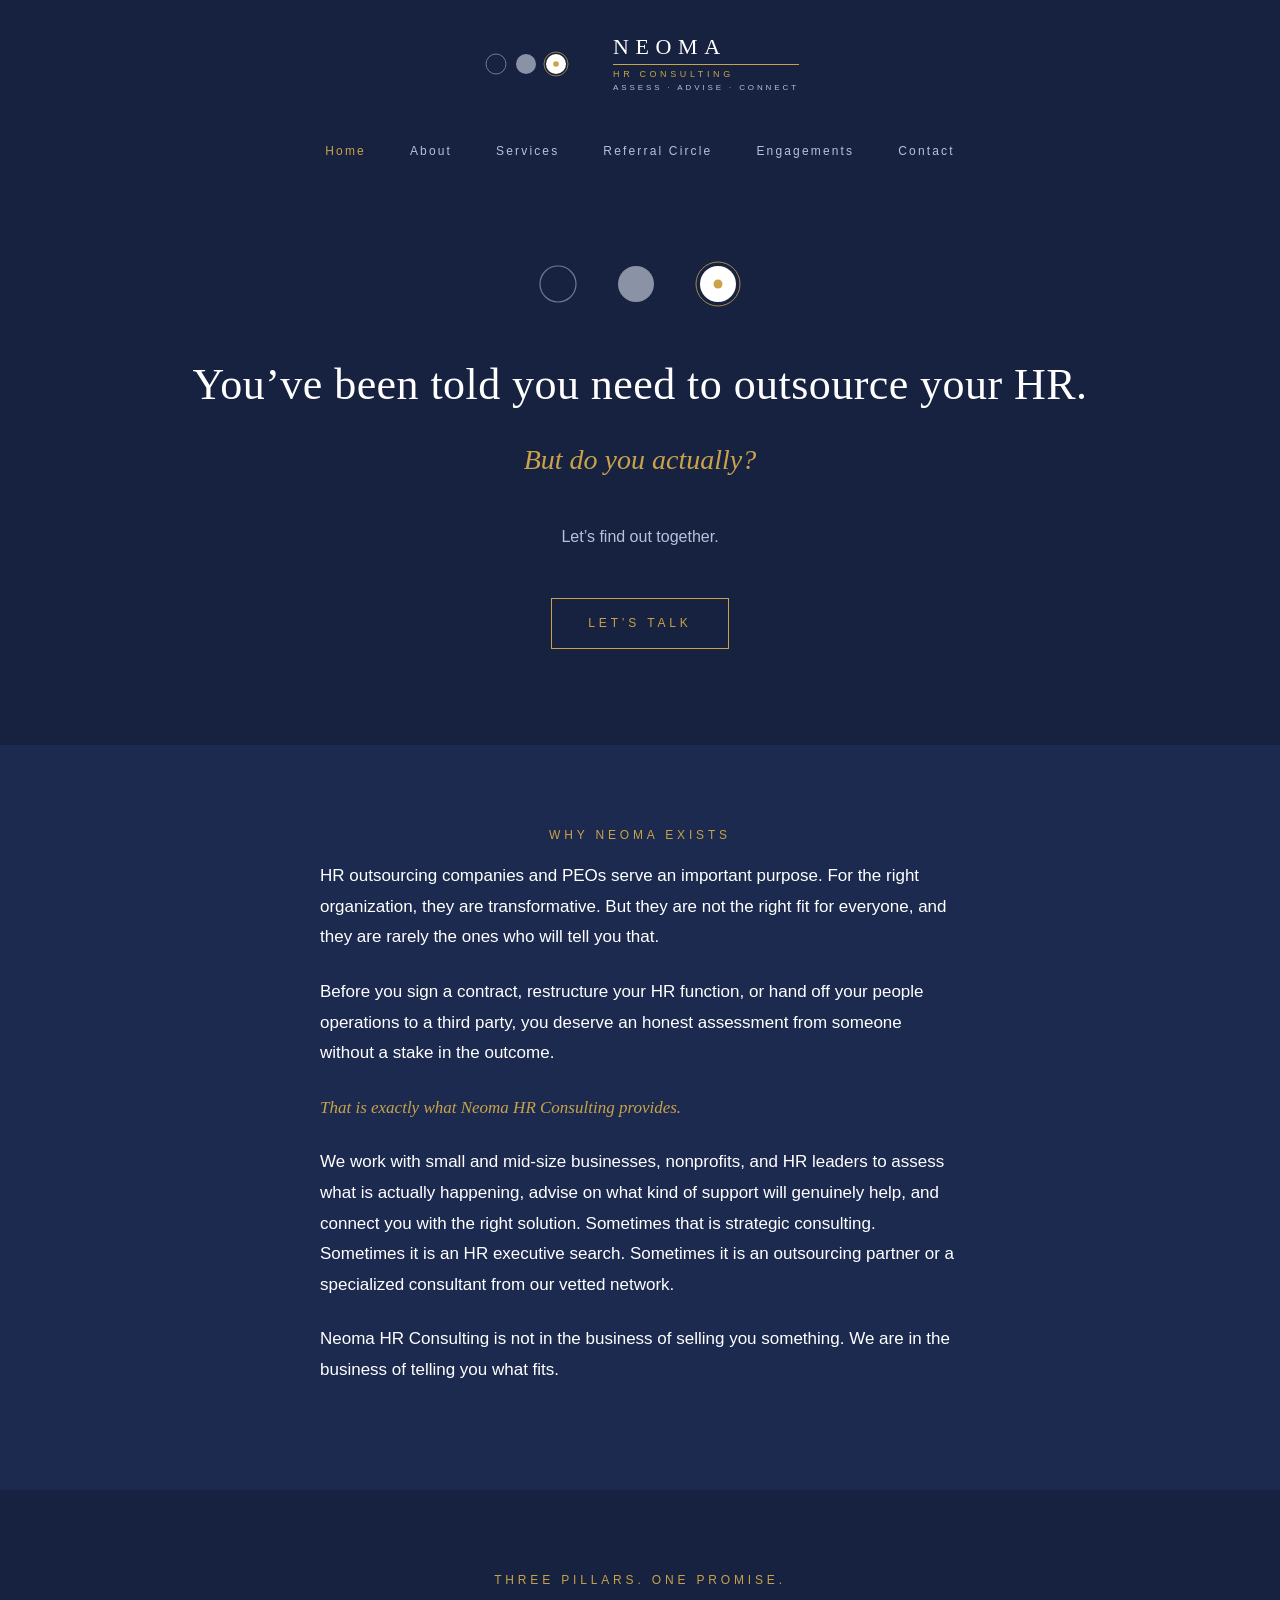
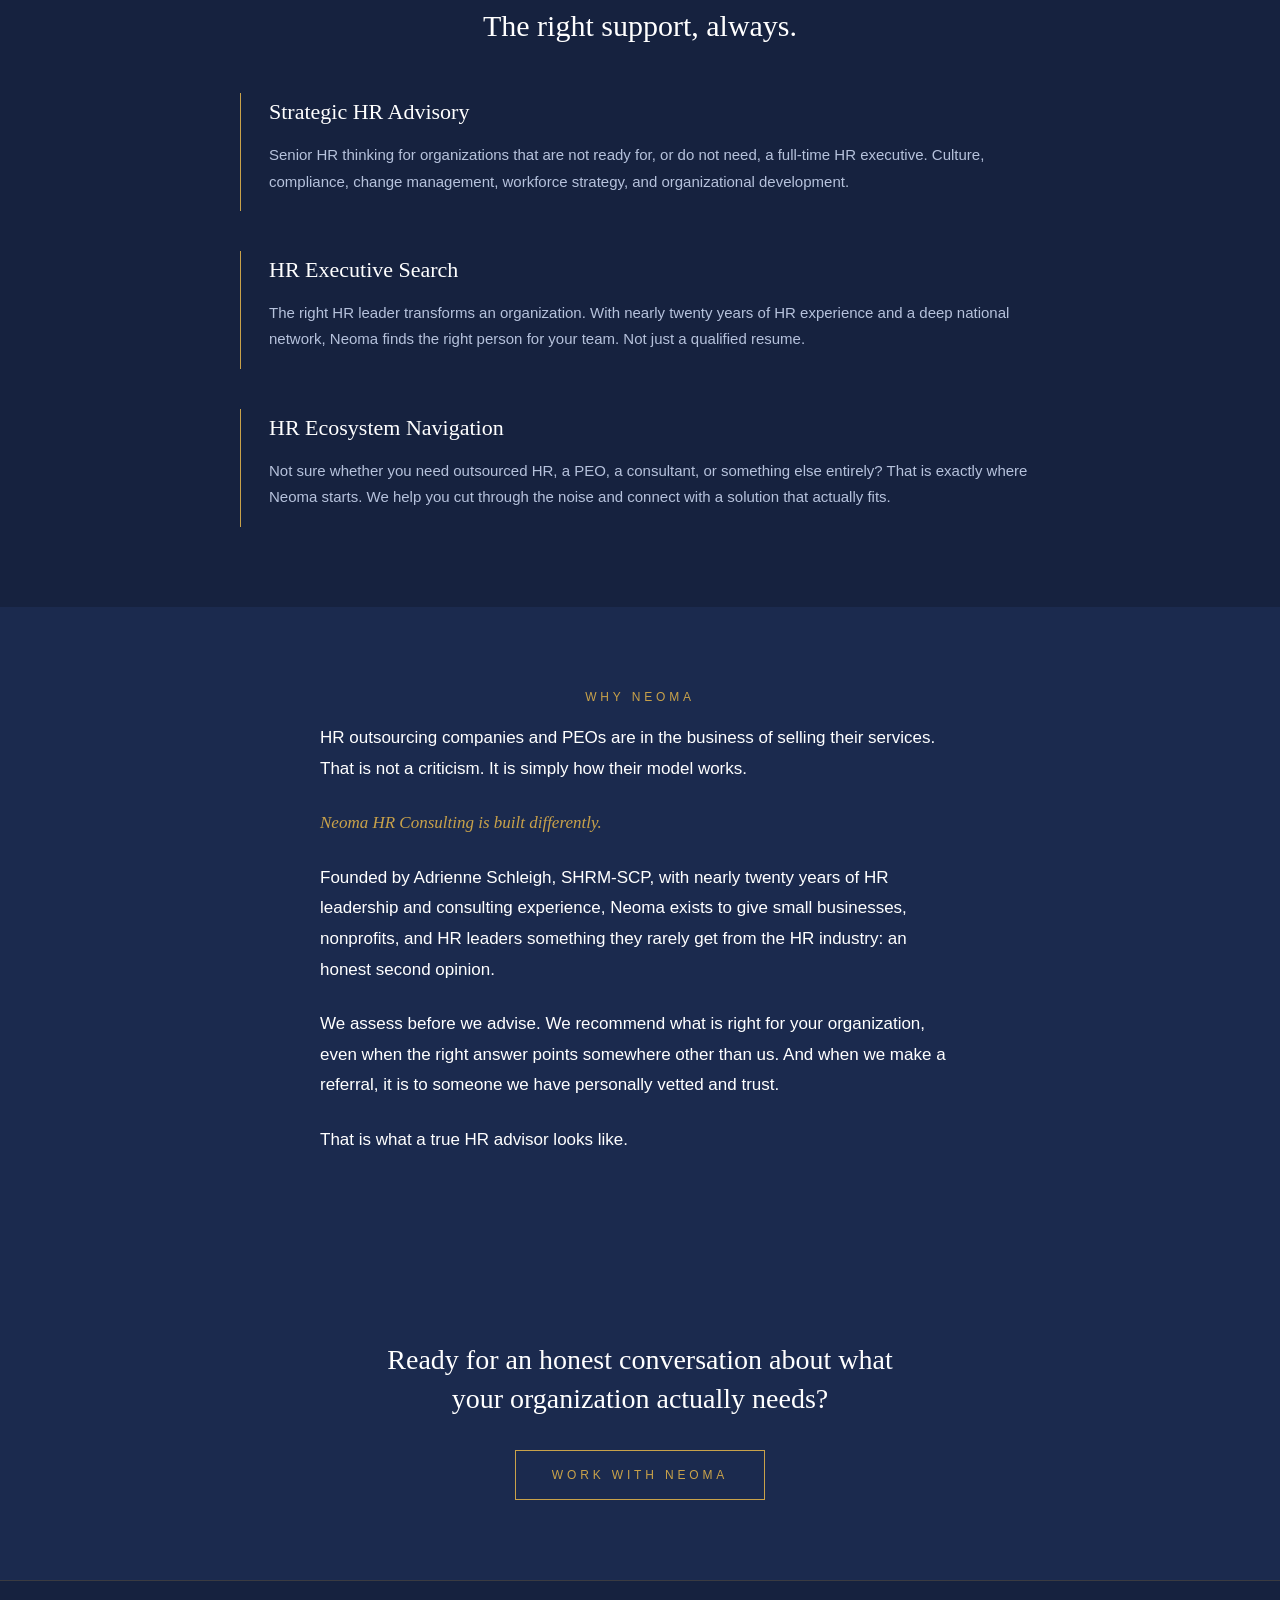
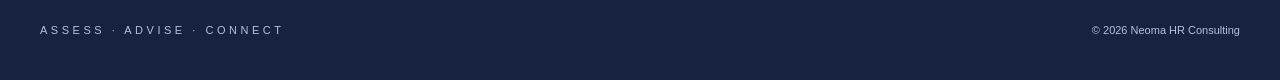
==== index.html @ 272a8923 "Add files via upload" ====
<!DOCTYPE html>
<html lang="en">
<head>
  <meta charset="UTF-8">
  <meta name="viewport" content="width=device-width, initial-scale=1.0">
  <title>Neoma HR Consulting · Strategic HR Advisory & Executive Search</title>
  <meta name="description" content="Independent strategic HR consulting for small businesses, nonprofits, and HR leaders. Honest advisory, executive search, and ecosystem navigation. Rochester, NY.">
  <meta name="author" content="Adrienne Schleigh, Neoma HR Consulting">
  
  <!-- Open Graph (Facebook, LinkedIn, iMessage) -->
  <meta property="og:type" content="website">
  <meta property="og:url" content="https://neomahr.com/">
  <meta property="og:title" content="Neoma HR Consulting · Assess. Advise. Connect.">
  <meta property="og:description" content="An honest second opinion for small businesses, nonprofits, and HR leaders weighing what kind of HR support actually fits.">
  <meta property="og:image" content="https://neomahr.com/assets/images/og-image.png">
  <meta property="og:site_name" content="Neoma HR Consulting">
  
  <!-- Twitter Card -->
  <meta name="twitter:card" content="summary_large_image">
  <meta name="twitter:title" content="Neoma HR Consulting · Assess. Advise. Connect.">
  <meta name="twitter:description" content="An honest second opinion for small businesses, nonprofits, and HR leaders weighing what kind of HR support actually fits.">
  <meta name="twitter:image" content="https://neomahr.com/assets/images/og-image.png">
  
  <!-- Favicons -->
  <link rel="icon" type="image/svg+xml" href="assets/images/favicon.svg">
  <link rel="icon" type="image/png" sizes="32x32" href="assets/images/favicon-32.png">
  <link rel="apple-touch-icon" sizes="180x180" href="assets/images/favicon-180.png">
  
  <!-- Canonical URL -->
  <link rel="canonical" href="https://neomahr.com/">
  
  <link rel="stylesheet" href="assets/styles.css">
  
  <script type="application/ld+json">
{
  "@context": "https://schema.org",
  "@type": "ProfessionalService",
  "name": "Neoma HR Consulting",
  "alternateName": "Neoma",
  "description": "Independent strategic HR consulting for small businesses, nonprofits, and HR leaders. Advisory, executive search, and ecosystem navigation.",
  "url": "https://neomahr.com/",
  "logo": "https://neomahr.com/assets/images/og-image.png",
  "image": "https://neomahr.com/assets/images/og-image.png",
  "founder": {
    "@type": "Person",
    "name": "Adrienne Schleigh",
    "jobTitle": "Founder and Principal Consultant",
    "honorificSuffix": "SHRM-SCP",
    "sameAs": "https://www.linkedin.com/in/adrienne-schleigh-shrm-scp/"
  },
  "address": {
    "@type": "PostalAddress",
    "addressLocality": "Rochester",
    "addressRegion": "NY",
    "addressCountry": "US"
  },
  "areaServed": [
    {"@type": "Country", "name": "United States"},
    {"@type": "State", "name": "New York"}
  ],
  "slogan": "Assess. Advise. Connect.",
  "email": "hello@neomahr.com",
  "knowsAbout": [
    "Human Resources Consulting",
    "HR Executive Search",
    "Strategic HR Advisory",
    "Nonprofit HR",
    "Organizational Development",
    "Change Management",
    "Compliance",
    "Workforce Strategy"
  ],
  "hasOfferCatalog": {
    "@type": "OfferCatalog",
    "name": "Neoma HR Consulting Services",
    "itemListElement": [
      {
        "@type": "Offer",
        "itemOffered": {
          "@type": "Service",
          "name": "Strategic HR Advisory",
          "description": "Senior HR thinking for organizations that do not need a full-time HR executive."
        }
      },
      {
        "@type": "Offer",
        "itemOffered": {
          "@type": "Service",
          "name": "HR Executive Search",
          "description": "Finding the right HR leader for the organization, not just a qualified resume."
        }
      },
      {
        "@type": "Offer",
        "itemOffered": {
          "@type": "Service",
          "name": "HR Ecosystem Navigation",
          "description": "Helping organizations figure out what kind of HR support actually fits them."
        }
      }
    ]
  }
}
</script>
</head>
<body>

<a href="#main-content" class="skip-link">Skip to content</a>


<!-- ============= HEADER ============= -->
<header class="site-header">
  <a href="index.html" class="logo-lockup">
    <svg width="106" height="30" viewBox="0 0 106 30" xmlns="http://www.w3.org/2000/svg" aria-label="Neoma logo">
      <circle cx="15" cy="15" r="10" fill="none" stroke="#6E7A95" stroke-width="1"/>
      <circle cx="45" cy="15" r="10" fill="#8A93A6"/>
      <circle cx="75" cy="15" r="12" fill="none" stroke="#C9A24A" stroke-width="0.7"/>
      <circle cx="75" cy="15" r="10" fill="#FFFFFF"/>
      <circle cx="75" cy="15" r="2.8" fill="#C9A24A"/>
    </svg>
    <div class="wordmark">
      <div class="name">NEOMA</div>
      <div class="rule"></div>
      <div class="descriptor">HR CONSULTING</div>
      <div class="tagline">ASSESS &middot; ADVISE &middot; CONNECT</div>
    </div>
  </a>
</header>

<nav class="site-nav">
  <div class="nav-items">
    <a href="index.html" class="active">Home</a>
    <a href="about.html">About</a>
    <a href="services.html">Services</a>
    <a href="referral-circle.html">Referral Circle</a>
    <a href="engagements.html">Engagements</a>
    <a href="contact.html">Contact</a>
  </div>
</nav>

<main id="main-content">

<!-- ============= HERO ============= -->
<section class="hero">
  <div class="moon-row">
    <svg aria-hidden="true" width="42" height="42" viewBox="0 0 42 42"><circle cx="21" cy="21" r="18" fill="none" stroke="#6E7A95" stroke-width="1.2"/></svg>
    <svg aria-hidden="true" width="42" height="42" viewBox="0 0 42 42"><circle cx="21" cy="21" r="18" fill="#8A93A6"/></svg>
    <svg aria-hidden="true" width="50" height="50" viewBox="0 0 50 50">
      <circle cx="25" cy="25" r="22" fill="none" stroke="#C9A24A" stroke-width="0.8"/>
      <circle cx="25" cy="25" r="18" fill="#FFFFFF"/>
      <circle cx="25" cy="25" r="4.5" fill="#C9A24A"/>
    </svg>
  </div>

  <h1>You&rsquo;ve been told you need to outsource your HR.</h1>
  <p class="question">But do you actually?</p>
  <p class="invitation">Let&rsquo;s find out together.</p>

  <a href="contact.html" class="btn">Let&rsquo;s Talk</a>
</section>

<!-- ============= POSITIONING ============= -->
<section class="section section-light">
  <div class="section-narrow">
    <p class="eyebrow">Why Neoma Exists</p>
    <div class="prose">
      <p>HR outsourcing companies and PEOs serve an important purpose. For the right organization, they are transformative. But they are not the right fit for everyone, and they are rarely the ones who will tell you that.</p>
      <p>Before you sign a contract, restructure your HR function, or hand off your people operations to a third party, you deserve an honest assessment from someone without a stake in the outcome.</p>
      <p class="italic-gold">That is exactly what Neoma HR Consulting provides.</p>
      <p>We work with small and mid-size businesses, nonprofits, and HR leaders to assess what is actually happening, advise on what kind of support will genuinely help, and connect you with the right solution. Sometimes that is strategic consulting. Sometimes it is an HR executive search. Sometimes it is an outsourcing partner or a specialized consultant from our vetted network.</p>
      <p>Neoma HR Consulting is not in the business of selling you something. We are in the business of telling you what fits.</p>
    </div>
  </div>
</section>

<!-- ============= SERVICES PREVIEW ============= -->
<section class="section">
  <div class="section-medium">
    <p class="eyebrow">Three Pillars. One Promise.</p>
    <h2>The right support, always.</h2>

    <div class="pillars">
      <div class="pillar">
        <h3><a href="services.html" style="color: inherit; text-decoration: none;">Strategic HR Advisory</a></h3>
        <p>Senior HR thinking for organizations that are not ready for, or do not need, a full-time HR executive. Culture, compliance, change management, workforce strategy, and organizational development.</p>
      </div>
      <div class="pillar">
        <h3><a href="services.html" style="color: inherit; text-decoration: none;">HR Executive Search</a></h3>
        <p>The right HR leader transforms an organization. With nearly twenty years of HR experience and a deep national network, Neoma finds the right person for your team. Not just a qualified resume.</p>
      </div>
      <div class="pillar">
        <h3><a href="services.html" style="color: inherit; text-decoration: none;">HR Ecosystem Navigation</a></h3>
        <p>Not sure whether you need outsourced HR, a PEO, a consultant, or something else entirely? That is exactly where Neoma starts. We help you cut through the noise and connect with a solution that actually fits.</p>
      </div>
    </div>
  </div>
</section>

<!-- ============= WHY NEOMA ============= -->
<section class="section section-light">
  <div class="section-narrow">
    <p class="eyebrow">Why Neoma</p>
    <div class="prose">
      <p>HR outsourcing companies and PEOs are in the business of selling their services. That is not a criticism. It is simply how their model works.</p>
      <p class="italic-gold">Neoma HR Consulting is built differently.</p>
      <p>Founded by Adrienne Schleigh, SHRM-SCP, with nearly twenty years of HR leadership and consulting experience, Neoma exists to give small businesses, nonprofits, and HR leaders something they rarely get from the HR industry: an honest second opinion.</p>
      <p>We assess before we advise. We recommend what is right for your organization, even when the right answer points somewhere other than us. And when we make a referral, it is to someone we have personally vetted and trust.</p>
      <p>That is what a true HR advisor looks like.</p>
    </div>
  </div>
</section>

<!-- ============= CLOSING CTA ============= -->
<section class="cta-section">
  <h2>Ready for an honest conversation about what your organization actually needs?</h2>
  <a href="contact.html" class="btn">Work With Neoma</a>
</section>

<!-- ============= FOOTER ============= -->
</main>

<footer class="site-footer">
  <div class="tagline-footer">ASSESS &middot; ADVISE &middot; CONNECT</div>
  <div class="copyright">&copy; <span id="current-year">2026</span> Neoma HR Consulting</div>
</footer>

<script>document.getElementById('current-year').textContent = new Date().getFullYear();</script>

</body>
</html>
---- assets/styles.css ----
/* ==========================================================================
   NEOMA HR CONSULTING
   Shared stylesheet
   ========================================================================== */

/* ---------- Skip to content (accessibility) ---------- */
.skip-link {
  position: absolute;
  top: -100px;
  left: 0;
  background: var(--gold);
  color: var(--navy);
  padding: 12px 20px;
  font-size: 12px;
  font-weight: 500;
  letter-spacing: 0.20em;
  text-transform: uppercase;
  text-decoration: none;
  z-index: 1000;
  transition: top 0.2s ease;
}
.skip-link:focus {
  top: 0;
  outline: 2px solid var(--moon-light);
  outline-offset: 2px;
}

/* ---------- Reset and base ---------- */
*, *::before, *::after { box-sizing: border-box; }
html, body { margin: 0; padding: 0; }
body {
  background: #16223F;
  color: #FFFFFF;
  font-family: -apple-system, BlinkMacSystemFont, "Segoe UI", Helvetica, Arial, sans-serif;
  font-size: 16px;
  line-height: 1.7;
  -webkit-font-smoothing: antialiased;
  -moz-osx-font-smoothing: grayscale;
}
img { max-width: 100%; display: block; }
a { color: inherit; text-decoration: none; }
a:focus-visible,
button:focus-visible {
  outline: 2px solid var(--gold);
  outline-offset: 3px;
  border-radius: 1px;
}
input:focus-visible,
textarea:focus-visible {
  outline: none; /* handled by .contact-form input:focus border-color */
}

/* ---------- Brand variables ---------- */
:root {
  --navy: #16223F;
  --navy-light: #1B2A4E;
  --gold: #C9A24A;
  --moon-light: #B6C2DC;
  --stone: #8A93A6;
  --stone-dark: #6E7A95;
  --serif: Georgia, "Times New Roman", serif;
  --sans: -apple-system, BlinkMacSystemFont, "Segoe UI", Helvetica, Arial, sans-serif;
}

/* ---------- Header ---------- */
.site-header {
  padding: 2.25rem 2.5rem 1.75rem;
  text-align: center;
}
.logo-lockup {
  display: inline-flex;
  align-items: center;
  gap: 26px;
}
.logo-lockup .wordmark {
  text-align: left;
}
.logo-lockup .wordmark .name {
  font-family: var(--serif);
  font-size: 22px;
  letter-spacing: 0.30em;
  color: #FFFFFF;
  line-height: 1;
}
.logo-lockup .wordmark .rule {
  height: 0.5px;
  background: var(--gold);
  margin: 6px 0 5px;
}
.logo-lockup .wordmark .descriptor {
  font-size: 9px;
  letter-spacing: 0.40em;
  color: var(--gold);
  line-height: 1;
}
.logo-lockup .wordmark .tagline {
  font-size: 8px;
  letter-spacing: 0.36em;
  color: var(--moon-light);
  margin-top: 5px;
  line-height: 1;
}

.site-nav {
  padding: 1rem 2.5rem 2rem;
  text-align: center;
}
.site-nav .nav-items {
  display: inline-flex;
  gap: 44px;
  font-size: 12px;
  letter-spacing: 0.18em;
}
.site-nav a {
  color: var(--moon-light);
  transition: color 0.2s ease;
}
.site-nav a:hover {
  color: var(--gold);
}
.site-nav a.active {
  color: var(--gold);
}

/* ---------- Sections ---------- */
.section {
  padding: 5rem 2.5rem;
}
.section-light {
  background: var(--navy-light);
}
.section-narrow {
  max-width: 640px;
  margin: 0 auto;
}
.section-medium {
  max-width: 800px;
  margin: 0 auto;
}

/* ---------- Hero ---------- */
.hero {
  padding: 4rem 2.5rem 6rem;
  text-align: center;
}
.hero .moon-row {
  display: flex;
  justify-content: center;
  align-items: center;
  gap: 36px;
  margin-bottom: 3rem;
}
.hero h1 {
  font-family: var(--serif);
  font-size: 44px;
  font-weight: 400;
  line-height: 1.25;
  margin: 0 0 1.5rem;
  color: #FFFFFF;
  letter-spacing: 0.01em;
}
.hero .question {
  font-family: var(--serif);
  font-size: 28px;
  font-style: italic;
  font-weight: 400;
  color: var(--gold);
  margin: 0 0 2.5rem;
}
.hero .invitation {
  font-size: 16px;
  color: var(--moon-light);
  margin: 0 auto 3rem;
  max-width: 480px;
  line-height: 1.7;
}

/* ---------- Page header for non-home pages ---------- */
.page-header {
  padding: 4rem 2.5rem 5rem;
  text-align: center;
}
.page-header .eyebrow {
  font-size: 12px;
  letter-spacing: 0.32em;
  color: var(--gold);
  text-transform: uppercase;
  margin: 0 0 1.5rem;
}
.page-header h1 {
  font-family: var(--serif);
  font-size: 42px;
  font-weight: 400;
  line-height: 1.25;
  margin: 0 0 1.5rem;
  color: #FFFFFF;
}
.page-header .subtitle {
  font-family: var(--serif);
  font-style: italic;
  font-size: 22px;
  color: var(--gold);
  margin: 0 auto;
  max-width: 600px;
  line-height: 1.5;
}

/* ---------- Eyebrow + heading ---------- */
.eyebrow {
  font-size: 12px;
  letter-spacing: 0.32em;
  color: var(--gold);
  text-transform: uppercase;
  margin: 0 0 1rem;
  text-align: center;
}
.section h2 {
  font-family: var(--serif);
  font-size: 30px;
  font-weight: 400;
  text-align: center;
  margin: 0 0 3rem;
  color: #FFFFFF;
  line-height: 1.3;
}

/* ---------- Body prose ---------- */
.prose p {
  font-size: 17px;
  line-height: 1.8;
  color: #FFFFFF;
  margin: 0 0 1.5rem;
}
.prose p.italic-gold {
  font-family: var(--serif);
  font-style: italic;
  color: var(--gold);
}
.prose h2 {
  font-family: var(--serif);
  font-size: 26px;
  font-weight: 400;
  color: #FFFFFF;
  margin: 3rem 0 1rem;
  text-align: left;
}
.prose h3 {
  font-family: var(--serif);
  font-size: 20px;
  font-weight: 400;
  color: #FFFFFF;
  margin: 2.5rem 0 0.75rem;
}
.prose ul {
  list-style: none;
  padding: 0;
  margin: 0 0 2rem;
}
.prose ul li {
  font-size: 16px;
  line-height: 1.75;
  color: var(--moon-light);
  padding: 0.5rem 0 0.5rem 1.5rem;
  position: relative;
  border-bottom: 0.5px solid rgba(201, 162, 74, 0.15);
}
.prose ul li:last-child {
  border-bottom: none;
}
.prose ul li::before {
  content: "·";
  color: var(--gold);
  position: absolute;
  left: 0.5rem;
  font-weight: 700;
}

/* ---------- Pillar cards ---------- */
.pillars {
  display: grid;
  grid-template-columns: 1fr;
  gap: 2.5rem;
}
.pillar {
  border-left: 0.5px solid var(--gold);
  padding-left: 1.75rem;
}
.pillar h3 {
  font-family: var(--serif);
  font-size: 22px;
  font-weight: 400;
  color: #FFFFFF;
  margin: 0 0 0.75rem;
}
.pillar .label {
  font-size: 11px;
  letter-spacing: 0.28em;
  color: var(--gold);
  text-transform: uppercase;
  margin: 0 0 1rem;
}
.pillar p {
  font-size: 15px;
  line-height: 1.75;
  color: var(--moon-light);
  margin: 0 0 1rem;
}

/* ---------- Buttons ---------- */
.btn {
  display: inline-block;
  padding: 14px 36px;
  border: 0.5px solid var(--gold);
  color: var(--gold);
  text-decoration: none;
  font-size: 12px;
  letter-spacing: 0.32em;
  text-transform: uppercase;
  transition: background 0.2s ease, color 0.2s ease;
  cursor: pointer;
}
.btn:hover {
  background: var(--gold);
  color: var(--navy);
}

/* ---------- Closing CTA ---------- */
.cta-section {
  background: var(--navy-light);
  padding: 5rem 2.5rem;
  text-align: center;
}
.cta-section h2 {
  font-family: var(--serif);
  font-size: 28px;
  font-weight: 400;
  color: #FFFFFF;
  margin: 0 auto 2rem;
  line-height: 1.4;
  max-width: 560px;
}

/* ---------- Footer ---------- */
.site-footer {
  padding: 2.5rem;
  border-top: 0.5px solid rgba(201, 162, 74, 0.2);
  display: flex;
  justify-content: space-between;
  align-items: center;
  flex-wrap: wrap;
  gap: 1rem;
}
.site-footer .tagline-footer {
  font-size: 11px;
  letter-spacing: 0.32em;
  color: var(--moon-light);
}
.site-footer .copyright {
  font-size: 11px;
  color: var(--moon-light);
}

/* ---------- Contact form ---------- */
.contact-form {
  max-width: 560px;
  margin: 0 auto;
}
.contact-form label {
  display: block;
  font-size: 11px;
  letter-spacing: 0.24em;
  color: var(--gold);
  text-transform: uppercase;
  margin: 1.5rem 0 0.5rem;
}
.contact-form input,
.contact-form textarea {
  width: 100%;
  background: transparent;
  border: 0.5px solid rgba(182, 194, 220, 0.3);
  color: #FFFFFF;
  padding: 12px 16px;
  font-family: var(--sans);
  font-size: 15px;
  line-height: 1.6;
  transition: border-color 0.2s ease;
}
.contact-form input:focus,
.contact-form textarea:focus {
  outline: none;
  border-color: var(--gold);
}
.contact-form textarea {
  min-height: 140px;
  resize: vertical;
}
.contact-form .submit-row {
  margin-top: 2.5rem;
  text-align: center;
}

/* ---------- Contact info block ---------- */
.contact-info {
  display: grid;
  grid-template-columns: 1fr;
  gap: 1.25rem;
  max-width: 560px;
  margin: 0 auto 3rem;
}
.contact-info-row {
  display: grid;
  grid-template-columns: 100px 1fr;
  gap: 1.5rem;
  align-items: baseline;
  padding-bottom: 1rem;
  border-bottom: 0.5px solid rgba(201, 162, 74, 0.15);
}
.contact-info-row:last-child {
  border-bottom: none;
}
.contact-info-row .label {
  font-size: 11px;
  letter-spacing: 0.28em;
  color: var(--gold);
  text-transform: uppercase;
}
.contact-info-row .value {
  font-size: 16px;
  color: #FFFFFF;
}

/* ---------- Speaking engagements ---------- */
.engagement {
  padding: 1.5rem 0;
  border-bottom: 0.5px solid rgba(201, 162, 74, 0.15);
}
.engagement:last-child {
  border-bottom: none;
}
.engagement h3 {
  font-family: var(--serif);
  font-size: 20px;
  font-weight: 400;
  color: #FFFFFF;
  margin: 0 0 0.5rem;
}
.engagement p {
  font-size: 15px;
  color: var(--moon-light);
  margin: 0 0 0.75rem;
  line-height: 1.7;
}
.engagement .talk-title {
  font-family: var(--serif);
  font-style: italic;
  font-size: 16px;
  color: var(--gold);
  margin: 0 0 0.75rem;
}
.engagement .external-link {
  display: inline-block;
  font-size: 12px;
  letter-spacing: 0.20em;
  color: var(--gold);
  text-transform: uppercase;
  border-bottom: 0.5px solid rgba(201, 162, 74, 0.4);
  padding-bottom: 2px;
  margin-top: 0.25rem;
  transition: border-color 0.2s ease;
}
.engagement .external-link:hover {
  border-bottom-color: var(--gold);
}
.engagement .external-link::after {
  content: " →";
  letter-spacing: normal;
}

/* ---------- Connect links (LinkedIn etc.) ---------- */
.connect-block {
  text-align: center;
  margin-top: 2rem;
}
.connect-block .connect-prompt {
  font-size: 12px;
  letter-spacing: 0.32em;
  color: var(--gold);
  text-transform: uppercase;
  margin: 0 0 1rem;
}
.connect-block .connect-link {
  display: inline-block;
  font-family: var(--serif);
  font-size: 18px;
  color: #FFFFFF;
  border-bottom: 0.5px solid var(--gold);
  padding-bottom: 4px;
  transition: color 0.2s ease;
}
.connect-block .connect-link:hover {
  color: var(--gold);
}

/* ---------- Portrait, editorial layout ---------- */
.portrait-section {
  padding: 4rem 2.5rem 2rem;
}
.portrait-grid {
  max-width: 900px;
  margin: 0 auto;
  display: grid;
  grid-template-columns: 320px 1fr;
  gap: 3rem;
  align-items: start;
}
.portrait-frame {
  position: relative;
}
.portrait {
  width: 100%;
  height: auto;
  display: block;
}
.portrait-text {
  padding-top: 1rem;
}
.portrait-text .name {
  font-family: var(--serif);
  font-size: 28px;
  color: #FFFFFF;
  margin: 0 0 0.5rem;
  line-height: 1.2;
}
.portrait-text .credentials {
  font-size: 11px;
  letter-spacing: 0.32em;
  color: var(--gold);
  text-transform: uppercase;
  margin: 0 0 1.25rem;
  padding-bottom: 1.25rem;
  border-bottom: 0.5px solid rgba(201, 162, 74, 0.3);
}
.portrait-text .role {
  font-family: var(--serif);
  font-style: italic;
  font-size: 19px;
  color: var(--gold);
  margin: 0 0 1.5rem;
  line-height: 1.5;
}
.portrait-text p.intro {
  font-size: 15px;
  line-height: 1.75;
  color: var(--moon-light);
  margin: 0 0 1rem;
}

/* ---------- Responsive ---------- */
@media (max-width: 720px) {
  .site-header { padding: 1.75rem 1.5rem 1.25rem; }
  .logo-lockup { gap: 18px; }
  .logo-lockup svg { width: 84px; height: 24px; }
  .logo-lockup .wordmark .name { font-size: 18px; }
  .site-nav { padding: 0.75rem 1.5rem 1.5rem; }
  .site-nav .nav-items { gap: 22px; flex-wrap: wrap; justify-content: center; }
  .hero { padding: 3rem 1.5rem 4rem; }
  .hero h1 { font-size: 30px; }
  .hero .question { font-size: 22px; }
  .hero .moon-row { gap: 24px; }
  .hero .moon-row svg { width: 32px; height: 32px; }
  .section { padding: 3.5rem 1.5rem; }
  .section h2 { font-size: 24px; }
  .page-header { padding: 2.5rem 1.5rem 3.5rem; }
  .page-header h1 { font-size: 30px; }
  .page-header .subtitle { font-size: 17px; }
  .prose p { font-size: 16px; }
  .cta-section { padding: 3.5rem 1.5rem; }
  .cta-section h2 { font-size: 22px; }
  .site-footer { padding: 2rem 1.5rem; flex-direction: column; text-align: center; }
  .contact-info-row { grid-template-columns: 1fr; gap: 0.5rem; }
  .portrait-section { padding: 2.5rem 1.5rem 1.5rem; }
  .portrait-grid { grid-template-columns: 1fr; gap: 2rem; max-width: 360px; }
  .portrait-text { padding-top: 0; text-align: center; }
  .portrait-text .name { font-size: 24px; }
  .portrait-text .credentials { border-bottom-color: rgba(201, 162, 74, 0.3); }
}
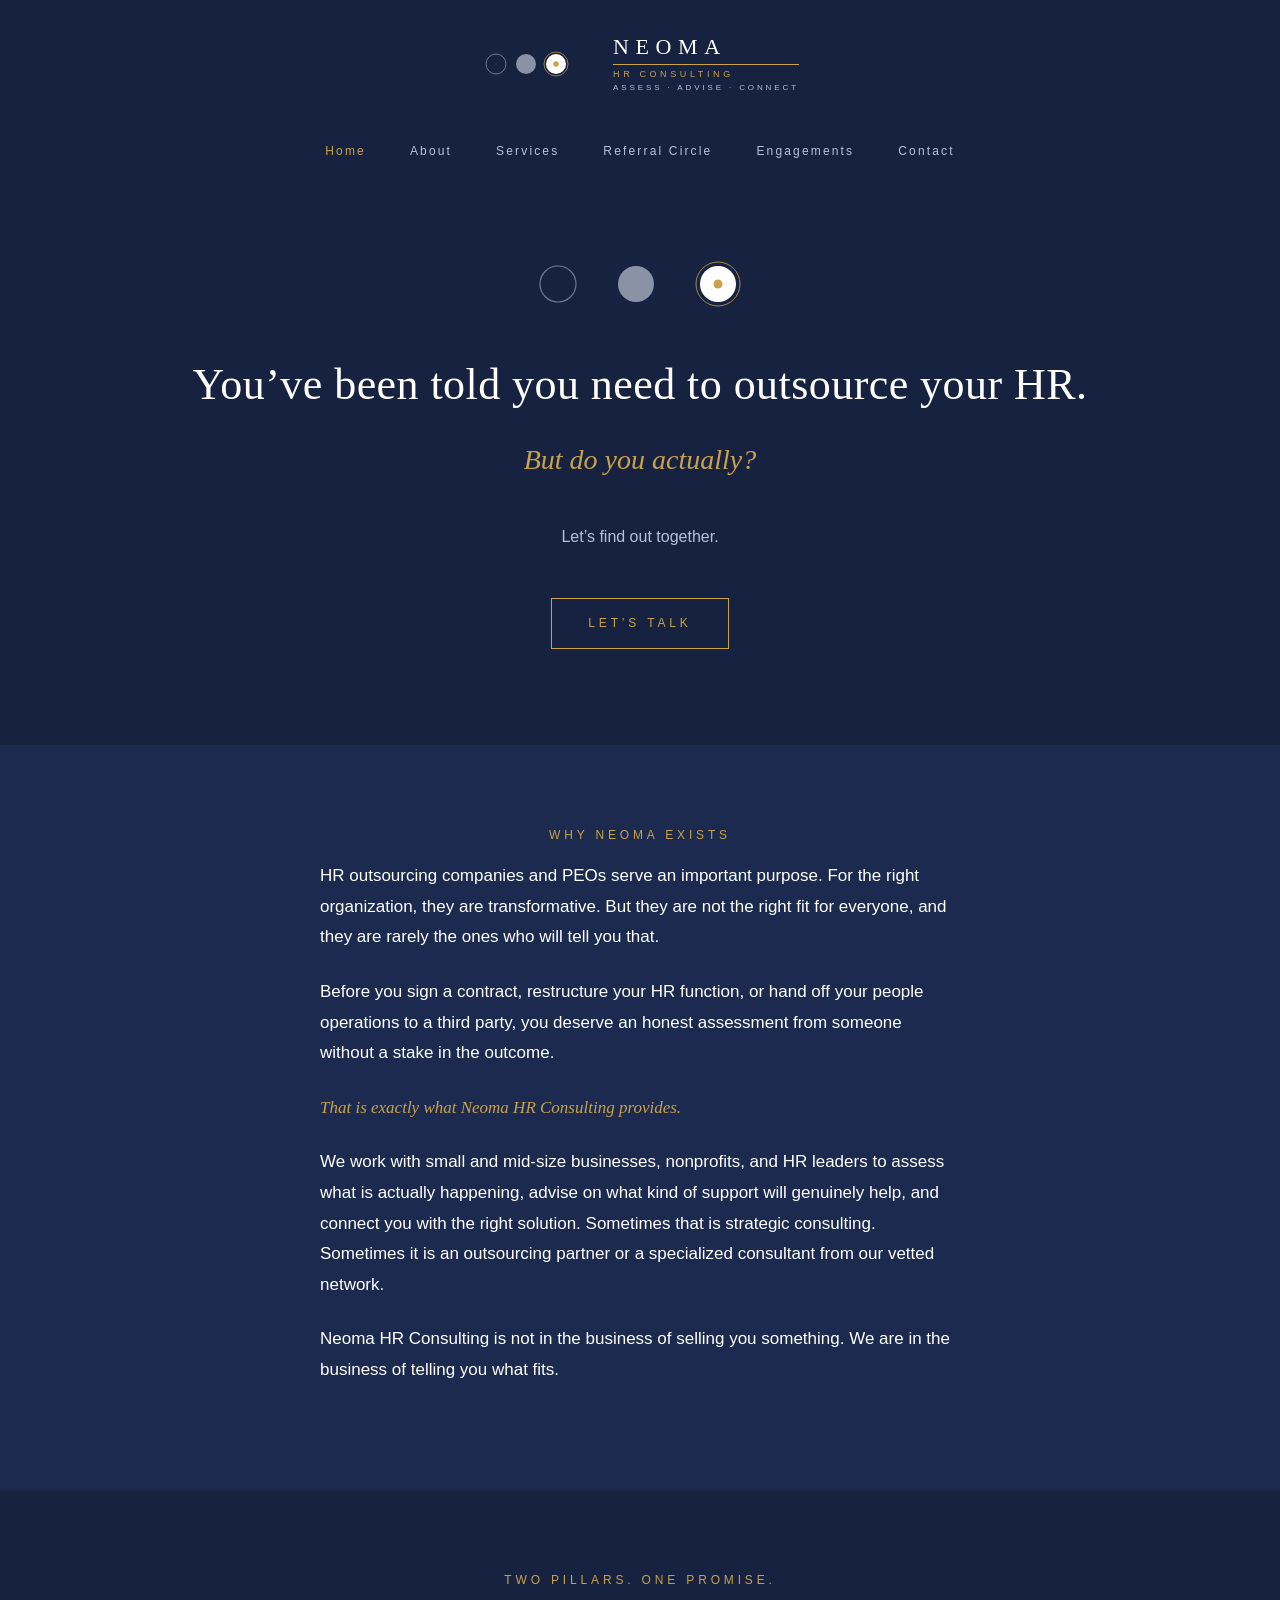
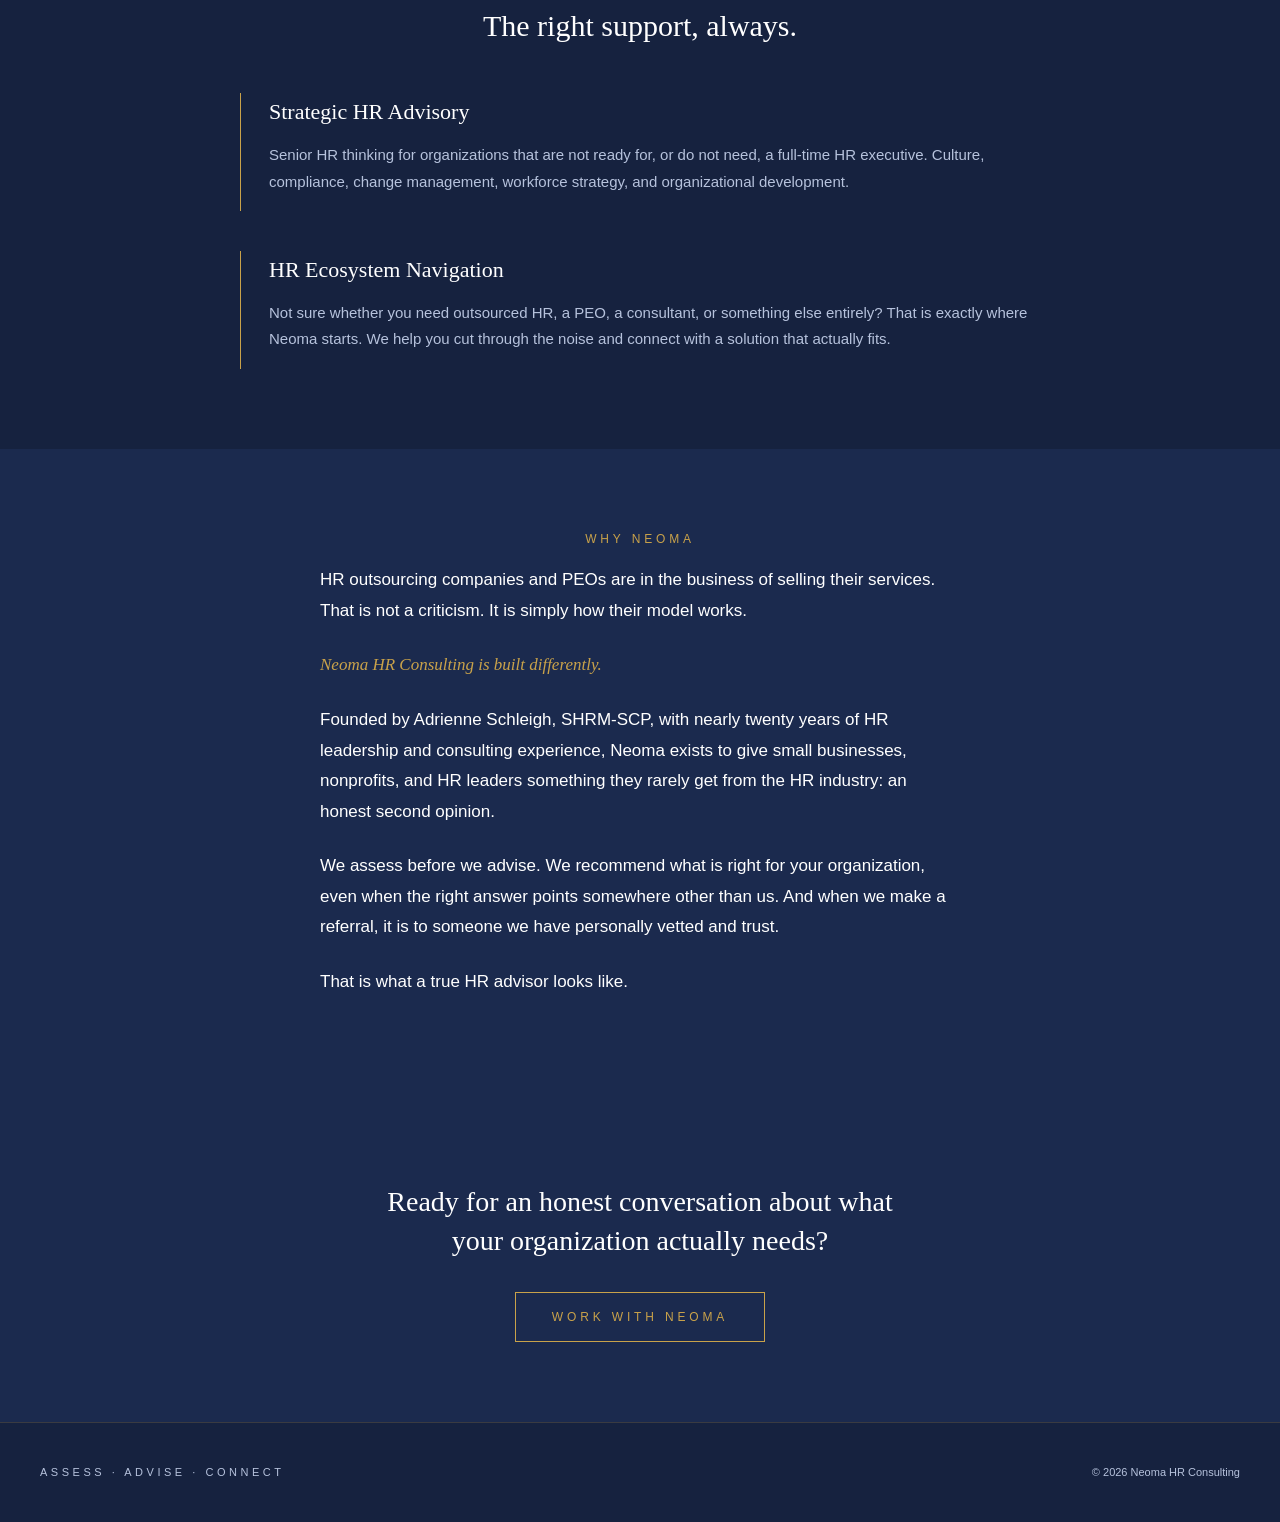
==== commit 55dfa5d3: "Update index.html" ====
--- a/index.html
+++ b/index.html
@@ -3,11 +3,10 @@
 <head>
   <meta charset="UTF-8">
   <meta name="viewport" content="width=device-width, initial-scale=1.0">
-  <title>Neoma HR Consulting · Strategic HR Advisory & Executive Search</title>
-  <meta name="description" content="Independent strategic HR consulting for small businesses, nonprofits, and HR leaders. Honest advisory, executive search, and ecosystem navigation. Rochester, NY.">
+  <title>Neoma HR Consulting · Strategic HR Advisory for Small Business & Nonprofits</title>
+  <meta name="description" content="Independent strategic HR consulting for small businesses, nonprofits, and HR leaders. Honest advisory and ecosystem navigation. Rochester, NY.">
   <meta name="author" content="Adrienne Schleigh, Neoma HR Consulting">
   
-  <!-- Open Graph (Facebook, LinkedIn, iMessage) -->
   <meta property="og:type" content="website">
   <meta property="og:url" content="https://neomahr.com/">
   <meta property="og:title" content="Neoma HR Consulting · Assess. Advise. Connect.">
@@ -15,18 +14,15 @@
   <meta property="og:image" content="https://neomahr.com/assets/images/og-image.png">
   <meta property="og:site_name" content="Neoma HR Consulting">
   
-  <!-- Twitter Card -->
   <meta name="twitter:card" content="summary_large_image">
   <meta name="twitter:title" content="Neoma HR Consulting · Assess. Advise. Connect.">
   <meta name="twitter:description" content="An honest second opinion for small businesses, nonprofits, and HR leaders weighing what kind of HR support actually fits.">
   <meta name="twitter:image" content="https://neomahr.com/assets/images/og-image.png">
   
-  <!-- Favicons -->
   <link rel="icon" type="image/svg+xml" href="assets/images/favicon.svg">
   <link rel="icon" type="image/png" sizes="32x32" href="assets/images/favicon-32.png">
   <link rel="apple-touch-icon" sizes="180x180" href="assets/images/favicon-180.png">
   
-  <!-- Canonical URL -->
   <link rel="canonical" href="https://neomahr.com/">
   
   <link rel="stylesheet" href="assets/styles.css">
@@ -37,7 +33,7 @@
   "@type": "ProfessionalService",
   "name": "Neoma HR Consulting",
   "alternateName": "Neoma",
-  "description": "Independent strategic HR consulting for small businesses, nonprofits, and HR leaders. Advisory, executive search, and ecosystem navigation.",
+  "description": "Independent strategic HR consulting for small businesses, nonprofits, and HR leaders. Advisory and ecosystem navigation.",
   "url": "https://neomahr.com/",
   "logo": "https://neomahr.com/assets/images/og-image.png",
   "image": "https://neomahr.com/assets/images/og-image.png",
@@ -62,7 +58,6 @@
   "email": "hello@neomahr.com",
   "knowsAbout": [
     "Human Resources Consulting",
-    "HR Executive Search",
     "Strategic HR Advisory",
     "Nonprofit HR",
     "Organizational Development",
@@ -86,14 +81,6 @@
         "@type": "Offer",
         "itemOffered": {
           "@type": "Service",
-          "name": "HR Executive Search",
-          "description": "Finding the right HR leader for the organization, not just a qualified resume."
-        }
-      },
-      {
-        "@type": "Offer",
-        "itemOffered": {
-          "@type": "Service",
           "name": "HR Ecosystem Navigation",
           "description": "Helping organizations figure out what kind of HR support actually fits them."
         }
@@ -107,8 +94,6 @@
 
 <a href="#main-content" class="skip-link">Skip to content</a>
 
-
-<!-- ============= HEADER ============= -->
 <header class="site-header">
   <a href="index.html" class="logo-lockup">
     <svg width="106" height="30" viewBox="0 0 106 30" xmlns="http://www.w3.org/2000/svg" aria-label="Neoma logo">
@@ -140,7 +125,6 @@
 
 <main id="main-content">
 
-<!-- ============= HERO ============= -->
 <section class="hero">
   <div class="moon-row">
     <svg aria-hidden="true" width="42" height="42" viewBox="0 0 42 42"><circle cx="21" cy="21" r="18" fill="none" stroke="#6E7A95" stroke-width="1.2"/></svg>
@@ -159,7 +143,6 @@
   <a href="contact.html" class="btn">Let&rsquo;s Talk</a>
 </section>
 
-<!-- ============= POSITIONING ============= -->
 <section class="section section-light">
   <div class="section-narrow">
     <p class="eyebrow">Why Neoma Exists</p>
@@ -167,16 +150,15 @@
       <p>HR outsourcing companies and PEOs serve an important purpose. For the right organization, they are transformative. But they are not the right fit for everyone, and they are rarely the ones who will tell you that.</p>
       <p>Before you sign a contract, restructure your HR function, or hand off your people operations to a third party, you deserve an honest assessment from someone without a stake in the outcome.</p>
       <p class="italic-gold">That is exactly what Neoma HR Consulting provides.</p>
-      <p>We work with small and mid-size businesses, nonprofits, and HR leaders to assess what is actually happening, advise on what kind of support will genuinely help, and connect you with the right solution. Sometimes that is strategic consulting. Sometimes it is an HR executive search. Sometimes it is an outsourcing partner or a specialized consultant from our vetted network.</p>
+      <p>We work with small and mid-size businesses, nonprofits, and HR leaders to assess what is actually happening, advise on what kind of support will genuinely help, and connect you with the right solution. Sometimes that is strategic consulting. Sometimes it is an outsourcing partner or a specialized consultant from our vetted network.</p>
       <p>Neoma HR Consulting is not in the business of selling you something. We are in the business of telling you what fits.</p>
     </div>
   </div>
 </section>
 
-<!-- ============= SERVICES PREVIEW ============= -->
 <section class="section">
   <div class="section-medium">
-    <p class="eyebrow">Three Pillars. One Promise.</p>
+    <p class="eyebrow">Two Pillars. One Promise.</p>
     <h2>The right support, always.</h2>
 
     <div class="pillars">
@@ -185,10 +167,6 @@
         <p>Senior HR thinking for organizations that are not ready for, or do not need, a full-time HR executive. Culture, compliance, change management, workforce strategy, and organizational development.</p>
       </div>
       <div class="pillar">
-        <h3><a href="services.html" style="color: inherit; text-decoration: none;">HR Executive Search</a></h3>
-        <p>The right HR leader transforms an organization. With nearly twenty years of HR experience and a deep national network, Neoma finds the right person for your team. Not just a qualified resume.</p>
-      </div>
-      <div class="pillar">
         <h3><a href="services.html" style="color: inherit; text-decoration: none;">HR Ecosystem Navigation</a></h3>
         <p>Not sure whether you need outsourced HR, a PEO, a consultant, or something else entirely? That is exactly where Neoma starts. We help you cut through the noise and connect with a solution that actually fits.</p>
       </div>
@@ -196,7 +174,6 @@
   </div>
 </section>
 
-<!-- ============= WHY NEOMA ============= -->
 <section class="section section-light">
   <div class="section-narrow">
     <p class="eyebrow">Why Neoma</p>
@@ -210,13 +187,11 @@
   </div>
 </section>
 
-<!-- ============= CLOSING CTA ============= -->
 <section class="cta-section">
   <h2>Ready for an honest conversation about what your organization actually needs?</h2>
   <a href="contact.html" class="btn">Work With Neoma</a>
 </section>
 
-<!-- ============= FOOTER ============= -->
 </main>
 
 <footer class="site-footer">
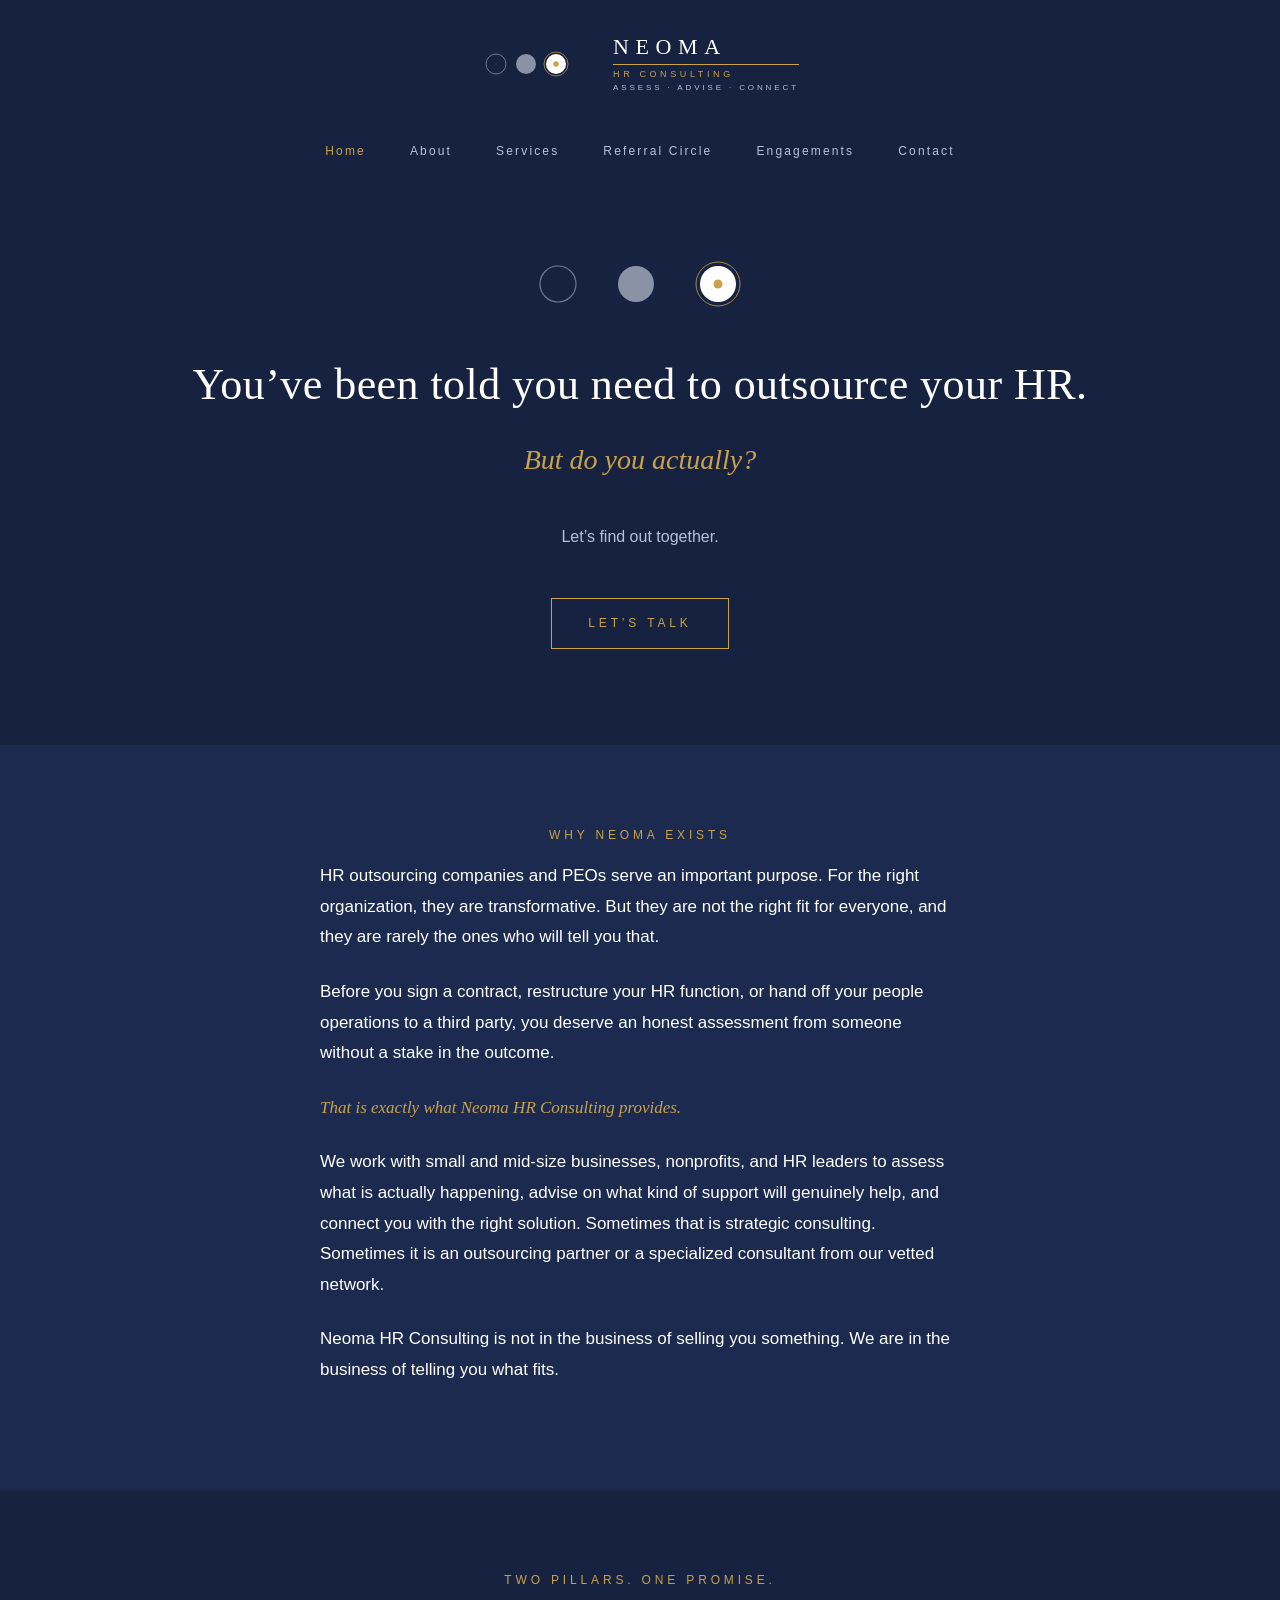
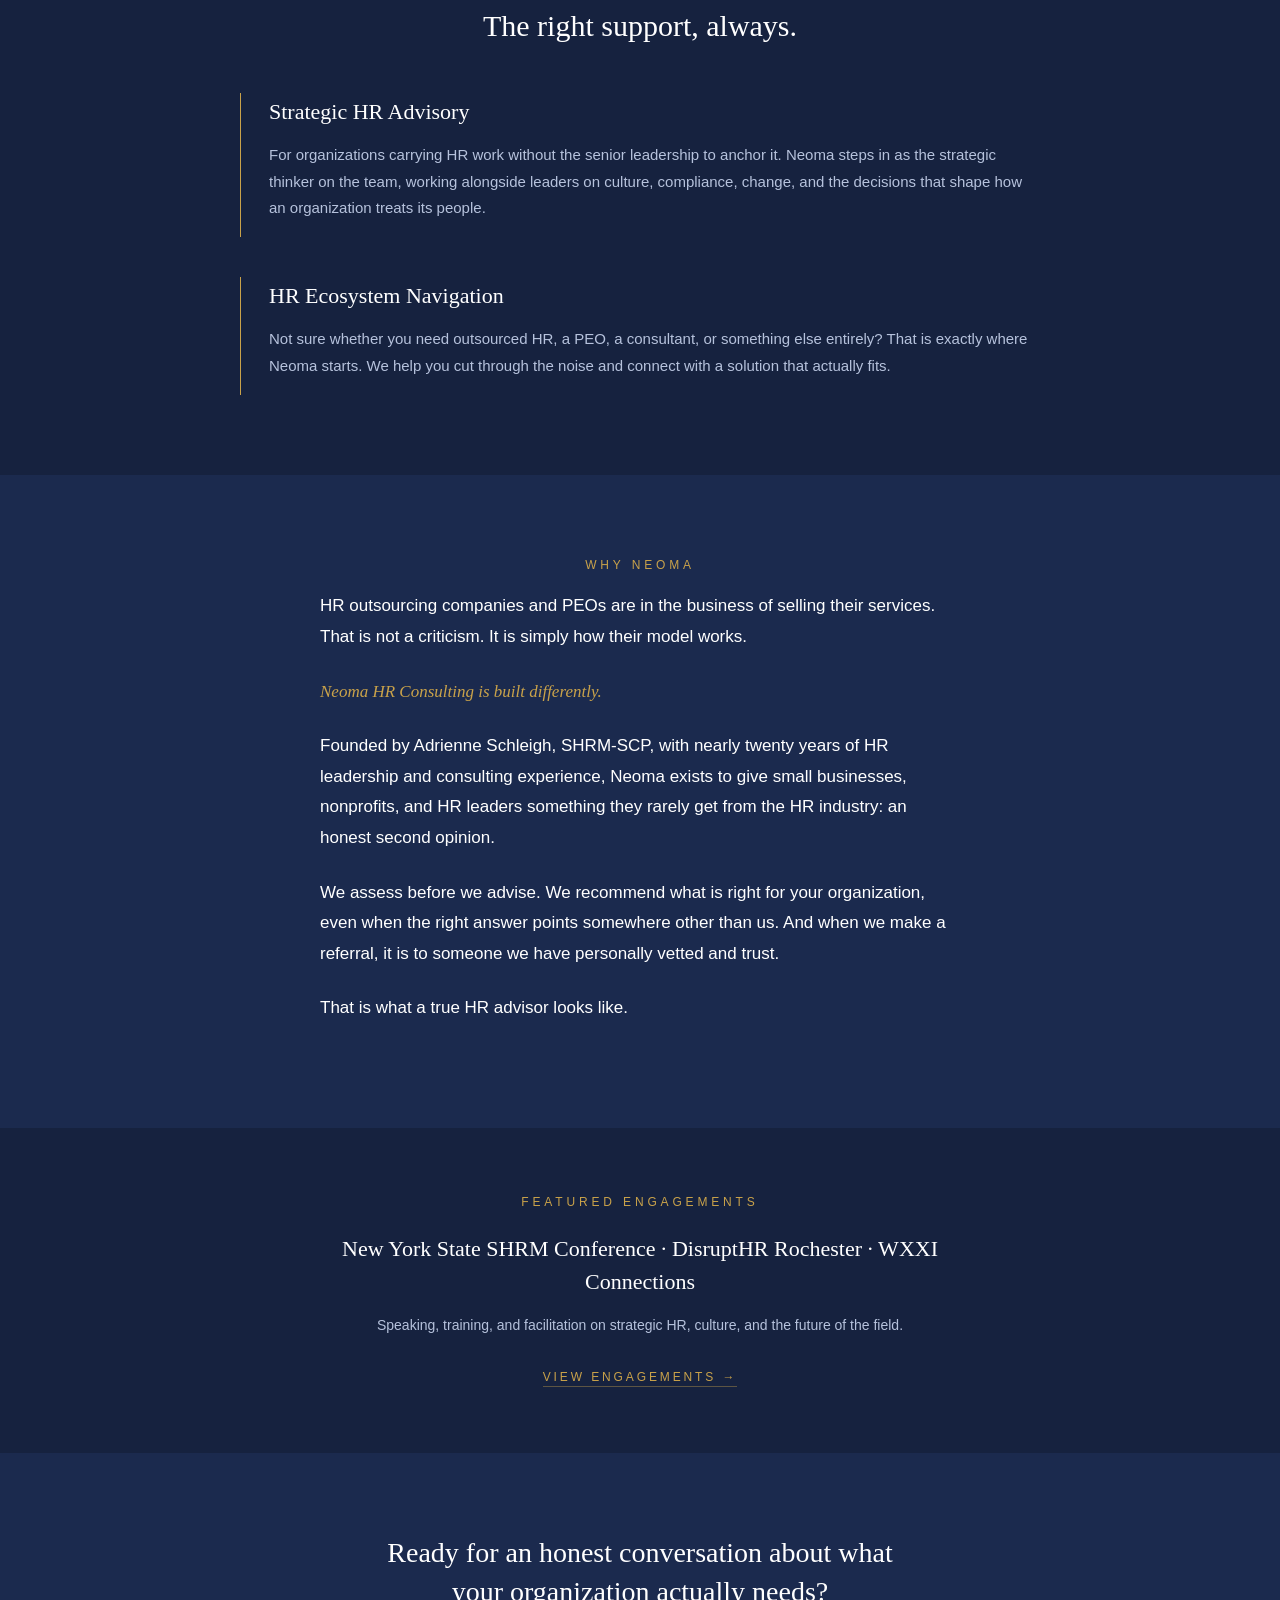
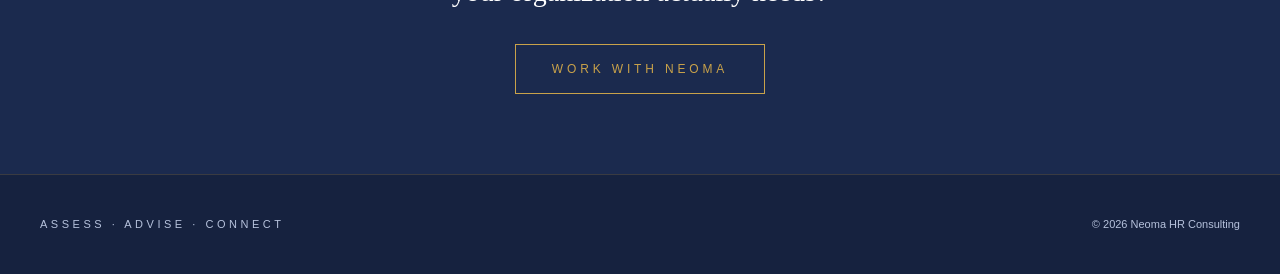
==== commit 4ad1290a: "Update index.html" ====
--- a/index.html
+++ b/index.html
@@ -164,7 +164,7 @@
     <div class="pillars">
       <div class="pillar">
         <h3><a href="services.html" style="color: inherit; text-decoration: none;">Strategic HR Advisory</a></h3>
-        <p>Senior HR thinking for organizations that are not ready for, or do not need, a full-time HR executive. Culture, compliance, change management, workforce strategy, and organizational development.</p>
+        <p>For organizations carrying HR work without the senior leadership to anchor it. Neoma steps in as the strategic thinker on the team, working alongside leaders on culture, compliance, change, and the decisions that shape how an organization treats its people.</p>
       </div>
       <div class="pillar">
         <h3><a href="services.html" style="color: inherit; text-decoration: none;">HR Ecosystem Navigation</a></h3>
@@ -187,6 +187,15 @@
   </div>
 </section>
 
+<section class="section" style="padding-top: 4rem; padding-bottom: 4rem;">
+  <div class="section-narrow" style="text-align: center;">
+    <p class="eyebrow" style="margin-bottom: 1.25rem;">Featured Engagements</p>
+    <p style="font-family: var(--serif); font-size: 22px; font-weight: 400; color: #FFFFFF; line-height: 1.5; margin: 0 0 1rem;">New York State SHRM Conference &middot; DisruptHR Rochester &middot; WXXI Connections</p>
+    <p style="font-size: 14px; color: var(--moon-light); margin: 0 0 1.5rem;">Speaking, training, and facilitation on strategic HR, culture, and the future of the field.</p>
+    <a href="engagements.html" style="font-size: 12px; letter-spacing: 0.24em; color: var(--gold); text-transform: uppercase; border-bottom: 0.5px solid rgba(201, 162, 74, 0.4); padding-bottom: 2px;">View Engagements &rarr;</a>
+  </div>
+</section>
+
 <section class="cta-section">
   <h2>Ready for an honest conversation about what your organization actually needs?</h2>
   <a href="contact.html" class="btn">Work With Neoma</a>
